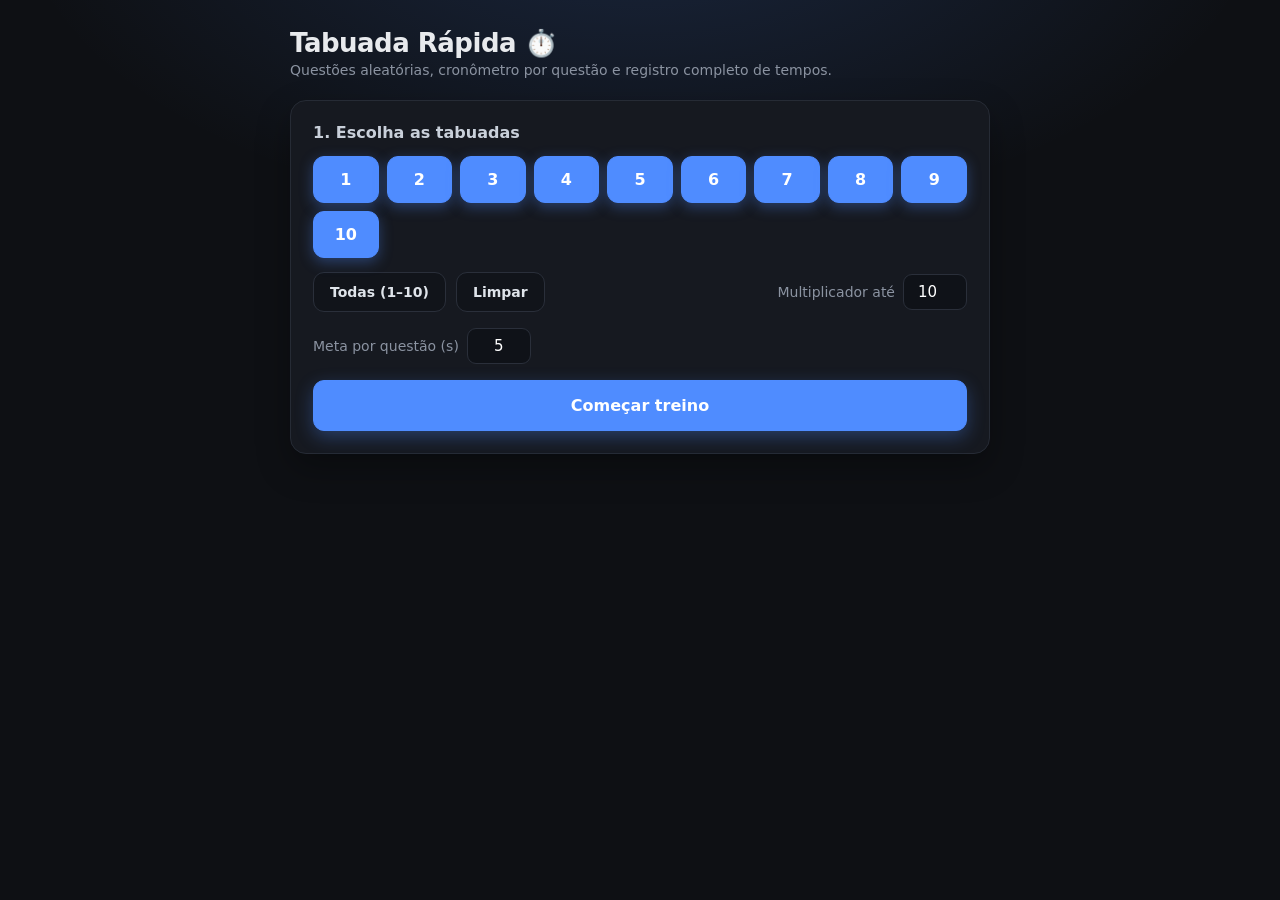
==== estudo da tabuada/index.html @ 150b81b7 "primeiro arquivo - tabuada funcional" ====
<!DOCTYPE html>
<html lang="pt-BR">
<head>
<meta charset="UTF-8">
<meta name="viewport" content="width=device-width, initial-scale=1">
<meta name="color-scheme" content="dark">
<title>Tabuada Rápida — treino com cronômetro</title>
<link rel="stylesheet" href="style.css">
<script src="script.js" defer></script>
</head>
<body>
<div class="app">
  <h1>Tabuada Rápida ⏱️</h1>
  <p class="sub">Questões aleatórias, cronômetro por questão e registro completo de tempos.</p>

  <!-- ============ CONFIGURAÇÃO ============ -->
  <section id="setup" class="card">
    <h2>1. Escolha as tabuadas</h2>
    <div id="tables" class="chips"></div>

    <div class="row">
      <button class="btn" data-preset="all">Todas (1–10)</button>
      <button class="btn" data-preset="none">Limpar</button>
      <span class="grow"></span>
      <label class="opt">Multiplicador até
        <input type="number" id="maxB" value="10" min="1" max="12">
      </label>
    </div>

    <div class="row">
      <label class="opt">Meta por questão (s)
        <input type="text" id="goalTime" inputmode="decimal" value="5" placeholder="0 = sem meta">
      </label>
    </div>

    <button id="startBtn" class="btn primary" style="width:100%;padding:15px;font-size:16px">
      Começar treino
    </button>

    <div id="history"></div>
  </section>

  <!-- ============ QUIZ ============ -->
  <section id="quiz" class="card" style="display:none">
    <div class="topbar">
      <span id="progress">0 / 0</span>
      <span id="timer">0,0s</span>
      <button id="quitBtn" class="btn ghost">Encerrar</button>
    </div>
    <div class="progressbar"><div id="progressFill"></div></div>

    <div class="question" id="question">— <span class="x">×</span> —</div>

    <form id="answerForm" autocomplete="off">
      <input id="answer" type="text" inputmode="numeric" placeholder="?" autocomplete="off" autocorrect="off" spellcheck="false">
      <div class="row" style="margin:0;justify-content:center">
        <button type="submit" class="btn primary" style="min-width:150px">Responder</button>
        <button type="button" id="skipBtn" class="btn">Pular</button>
      </div>
    </form>

    <div id="feedback" class="feedback"></div>
    <div id="liveStats" class="stats"></div>
  </section>

  <!-- ============ RESULTADOS ============ -->
  <section id="results" class="card" style="display:none">
    <h2 id="resultsTitle">Resultado da sessão</h2>
    <div class="summary" id="summary"></div>
    <div class="tablewrap">
      <table>
        <thead>
          <tr><th>Conta</th><th>Resposta</th><th>Tempo</th><th>Erros</th></tr>
        </thead>
        <tbody id="recordsBody"></tbody>
      </table>
    </div>
    <div class="row" style="margin-top:18px">
      <button id="againBtn" class="btn primary">Novo treino</button>
      <button id="csvBtn" class="btn">Exportar CSV</button>
    </div>
  </section>
</div>
</body>
</html>
---- estudo da tabuada/style.css ----
*{
  box-sizing: border-box;
  -webkit-tap-highlight-color: transparent;
}

body{
  margin: 0;
  min-height: 100vh;
  background: #0e1014;
  background-image: radial-gradient(900px 480px at 50% -12%, rgba(79,140,255,.18), transparent 70%);
  color: #e8eaed;
  font-family: ui-sans-serif, system-ui, -apple-system, "Segoe UI", Roboto, Arial, sans-serif;
  display: flex;
  justify-content: center;
  padding: 28px 16px 64px;
}

.app{
  width: 100%;
  max-width: 700px;
}

h1{
  font-size: 26px;
  margin: 0 0 4px;
  letter-spacing: -.5px;
}

h2{
  font-size: 16px;
  margin: 0 0 14px;
  color: #c9d0da;
  font-weight: 600;
}

h3{
  font-size: 13px;
  text-transform: uppercase;
  letter-spacing: .8px;
  color: #8b93a1;
  margin: 22px 0 0;
}

.sub{
  color: #8b93a1;
  margin: 0 0 22px;
  font-size: 14px;
}

.card{
  background: #161920;
  border: 1px solid #262b35;
  border-radius: 16px;
  padding: 22px;
  margin-bottom: 16px;
  box-shadow: 0 14px 34px rgba(0,0,0,.3);
}

button{
  font-family: inherit;
  cursor: pointer;
}

/* ---------- chips de tabuada ---------- */
.chips{
  display: grid;
  grid-template-columns: repeat(auto-fill, minmax(62px, 1fr));
  gap: 8px;
  margin-bottom: 14px;
}

.chip{
  position: relative;
}

.chip input{
  position: absolute;
  opacity: 0;
  pointer-events: none;
}

.chip span{
  display: block;
  text-align: center;
  padding: 13px 0;
  border-radius: 11px;
  border: 1px solid #2a2f3a;
  background: #11141a;
  font-weight: 700;
  font-size: 16px;
  transition: .15s;
  user-select: none;
}

.chip input:checked + span{
  background: #4f8cff;
  border-color: #4f8cff;
  color: #fff;
  box-shadow: 0 4px 14px rgba(79,140,255,.35);
}

.chip span:hover{
  border-color: #3d4552;
}

.row{
  display: flex;
  gap: 10px;
  flex-wrap: wrap;
  align-items: center;
  margin-bottom: 16px;
}

.row .grow{
  flex: 1;
}

.btn{
  border: 1px solid #2a2f3a;
  background: #11141a;
  color: #dfe4ea;
  padding: 11px 16px;
  border-radius: 11px;
  font-size: 14px;
  font-weight: 600;
  transition: .15s;
}

.btn:hover{
  border-color: #3d4552;
  background: #161a22;
}

.btn.primary{
  background: #4f8cff;
  border-color: #4f8cff;
  color: #fff;
  box-shadow: 0 6px 18px rgba(79,140,255,.32);
}

.btn.primary:hover{
  background: #3f7cf0;
}

.btn.ghost{
  background: transparent;
}

.btn:disabled{
  opacity: .5;
  cursor: not-allowed;
}

.opt{
  font-size: 14px;
  color: #8b93a1;
  display: flex;
  align-items: center;
  gap: 8px;
}

.opt input{
  width: 64px;
  background: #0f1218;
  border: 1px solid #2a2f3a;
  color: #fff;
  border-radius: 9px;
  padding: 8px;
  font-size: 15px;
  text-align: center;
  font-family: inherit;
  outline: none;
}

.opt input:focus{
  border-color: #4f8cff;
}

/* ---------- quiz ---------- */
.topbar{
  display: flex;
  justify-content: space-between;
  align-items: center;
  gap: 12px;
  margin-bottom: 12px;
}

#progress{
  font-size: 14px;
  color: #8b93a1;
  font-variant-numeric: tabular-nums;
  font-weight: 600;
}

#timer{
  font-size: 22px;
  font-weight: 800;
  font-variant-numeric: tabular-nums;
  color: #4f8cff;
  letter-spacing: .5px;
  min-width: 86px;
  text-align: right;
}

.progressbar{
  height: 6px;
  background: #0f1218;
  border-radius: 99px;
  overflow: hidden;
  margin-bottom: 30px;
}

#progressFill{
  height: 100%;
  width: 0;
  background: linear-gradient(90deg, #4f8cff, #7ea8ff);
  transition: width .3s;
}

.question{
  text-align: center;
  font-size: clamp(42px, 11vw, 62px);
  font-weight: 800;
  letter-spacing: 2px;
  font-variant-numeric: tabular-nums;
  margin: 6px 0 26px;
}

.question .x{
  color: #4f8cff;
  margin: 0 10px;
}

#answerForm{
  display: flex;
  flex-direction: column;
  align-items: center;
  gap: 14px;
}

#answer{
  width: min(280px, 100%);
  text-align: center;
  font-size: 42px;
  font-weight: 800;
  padding: 8px 10px;
  border-radius: 14px;
  border: 2px solid #2b3240;
  background: #0f1218;
  color: #fff;
  outline: none;
  font-family: inherit;
  font-variant-numeric: tabular-nums;
  transition: border-color .15s, box-shadow .15s;
}

#answer:focus{
  border-color: #4f8cff;
  box-shadow: 0 0 0 4px rgba(79,140,255,.15);
}

#answer::-webkit-outer-spin-button,
#answer::-webkit-inner-spin-button{
  -webkit-appearance: none;
  margin: 0;
}

.feedback{
  min-height: 26px;
  text-align: center;
  font-weight: 700;
  font-size: 16px;
  margin-top: 16px;
  transition: .15s;
  font-variant-numeric: tabular-nums;
}

.feedback.ok{
  color: #28c76f;
}

.feedback.err{
  color: #ff5c5c;
}

.stats{
  display: flex;
  gap: 18px;
  justify-content: center;
  flex-wrap: wrap;
  margin-top: 18px;
  font-size: 13px;
  color: #8b93a1;
}

.stats b{
  color: #dfe4ea;
  font-variant-numeric: tabular-nums;
}

@keyframes shake{
  0%, 100%{
    transform: translateX(0);
  }
  20%{
    transform: translateX(-9px);
  }
  60%{
    transform: translateX(9px);
  }
}

.shake{
  animation: shake .25s;
}

/* ---------- resultados ---------- */
.summary{
  display: grid;
  grid-template-columns: repeat(auto-fit, minmax(140px, 1fr));
  gap: 10px;
  margin-bottom: 20px;
}

.stat{
  background: #11141a;
  border: 1px solid #232833;
  border-radius: 12px;
  padding: 12px 14px;
}

.stat .k{
  display: block;
  font-size: 11px;
  text-transform: uppercase;
  letter-spacing: .7px;
  color: #8b93a1;
  margin-bottom: 5px;
}

.stat .v{
  font-size: 19px;
  font-weight: 800;
  font-variant-numeric: tabular-nums;
}

.tablewrap{
  max-height: 420px;
  overflow: auto;
  border: 1px solid #232833;
  border-radius: 12px;
}

table{
  width: 100%;
  border-collapse: collapse;
  font-size: 14px;
  font-variant-numeric: tabular-nums;
}

thead th{
  position: sticky;
  top: 0;
  background: #11141a;
  color: #8b93a1;
  text-align: left;
  padding: 11px 14px;
  font-size: 11px;
  letter-spacing: .7px;
  text-transform: uppercase;
  border-bottom: 1px solid #232833;
  z-index: 1;
}

tbody td{
  padding: 10px 14px;
  border-bottom: 1px solid #1c2029;
}

tbody tr:last-child td{
  border-bottom: none;
}

tbody tr:hover{
  background: #141821;
}

.t-ok{
  color: #28c76f;
  font-weight: 700;
}

.t-warn{
  color: #ffb020;
  font-weight: 700;
}

.t-bad{
  color: #ff5c5c;
  font-weight: 700;
}

.muted{
  color: #8b93a1;
}

.hist{
  list-style: none;
  padding: 0;
  margin: 14px 0 0;
  font-size: 13px;
  color: #8b93a1;
}

.hist li{
  display: flex;
  gap: 12px;
  flex-wrap: wrap;
  padding: 9px 0;
  border-top: 1px solid #1c2029;
}

.hist li span:first-child{
  color: #c9d0da;
  font-weight: 600;
}

.hidden{
  display: none !important;
}
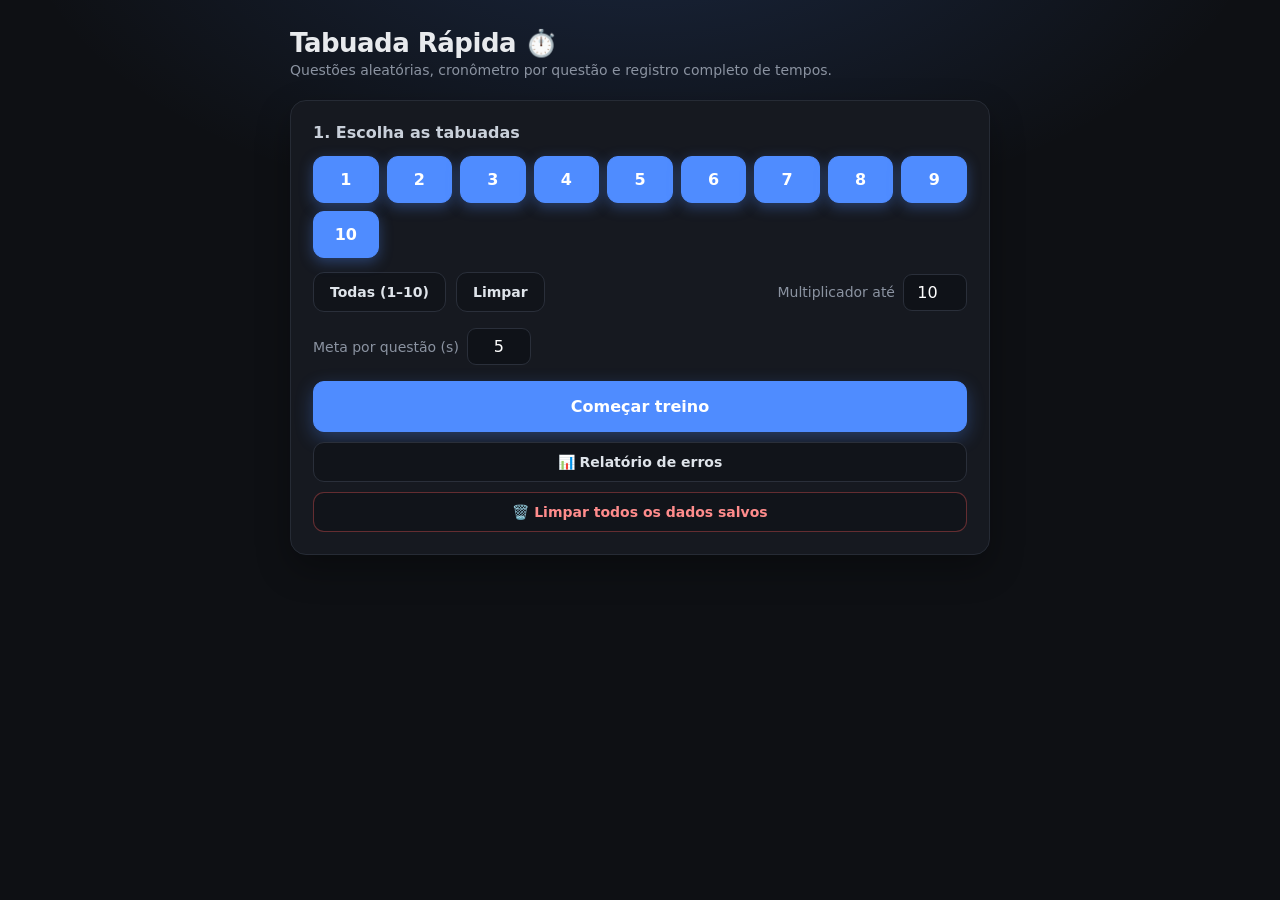
==== commit 34b787b8: "responsividade e melhoria do grafico de resultados" ====
--- a/estudo da tabuada/index.html
+++ b/estudo da tabuada/index.html
@@ -2,8 +2,9 @@
 <html lang="pt-BR">
 <head>
 <meta charset="UTF-8">
-<meta name="viewport" content="width=device-width, initial-scale=1">
+<meta name="viewport" content="width=device-width, initial-scale=1, viewport-fit=cover">
 <meta name="color-scheme" content="dark">
+<meta name="theme-color" content="#0e1014">
 <title>Tabuada Rápida — treino com cronômetro</title>
 <link rel="stylesheet" href="style.css">
 <script src="script.js" defer></script>
@@ -33,9 +34,9 @@
       </label>
     </div>
 
-    <button id="startBtn" class="btn primary" style="width:100%;padding:15px;font-size:16px">
-      Começar treino
-    </button>
+    <button id="startBtn" class="btn primary btn-block btn-lg">Começar treino</button>
+    <button id="reportBtn" class="btn btn-block">📊 Relatório de erros</button>
+    <button id="clearAllBtn" class="btn btn-block btn-danger">🗑️ Limpar todos os dados salvos</button>
 
     <div id="history"></div>
   </section>
@@ -53,8 +54,8 @@
 
     <form id="answerForm" autocomplete="off">
       <input id="answer" type="text" inputmode="numeric" placeholder="?" autocomplete="off" autocorrect="off" spellcheck="false">
-      <div class="row" style="margin:0;justify-content:center">
-        <button type="submit" class="btn primary" style="min-width:150px">Responder</button>
+      <div class="row row-tight row-center">
+        <button type="submit" class="btn primary btn-submit">Responder</button>
         <button type="button" id="skipBtn" class="btn">Pular</button>
       </div>
     </form>
@@ -75,11 +76,26 @@
         <tbody id="recordsBody"></tbody>
       </table>
     </div>
-    <div class="row" style="margin-top:18px">
+    <div class="row actions-row">
       <button id="againBtn" class="btn primary">Novo treino</button>
       <button id="csvBtn" class="btn">Exportar CSV</button>
+      <button id="reportBtn2" class="btn">📊 Relatório de erros</button>
     </div>
   </section>
+
+  <!-- ============ MODAL DE RELATÓRIO ============ -->
+  <div id="reportModal" class="modal-backdrop hidden" role="dialog" aria-modal="true" aria-label="Relatório de erros">
+    <div class="modal">
+      <div class="modal-head">
+        <h2 class="modal-title">📊 Relatório de erros</h2>
+        <button id="closeReportBtn" class="btn ghost">Fechar</button>
+      </div>
+      <div id="reportBody"></div>
+      <div class="row actions-row">
+        <button id="resetErrorsBtn" class="btn">Limpar dados acumulados</button>
+      </div>
+    </div>
+  </div>
 </div>
 </body>
 </html>
--- a/estudo da tabuada/style.css
+++ b/estudo da tabuada/style.css
@@ -1,3 +1,8 @@
+html{
+  -webkit-text-size-adjust: 100%;
+  text-size-adjust: 100%;
+}
+
 *{
   box-sizing: border-box;
   -webkit-tap-highlight-color: transparent;
@@ -6,6 +11,8 @@
 body{
   margin: 0;
   min-height: 100vh;
+  min-height: 100dvh;
+  overflow-x: hidden;
   background: #0e1014;
   background-image: radial-gradient(900px 480px at 50% -12%, rgba(79,140,255,.18), transparent 70%);
   color: #e8eaed;
@@ -115,6 +122,19 @@
   flex: 1;
 }
 
+.row-tight{
+  margin: 0;
+  justify-content: center;
+}
+
+.row-center{
+  justify-content: center;
+}
+
+.actions-row{
+  margin-top: 18px;
+}
+
 .btn{
   border: 1px solid #2a2f3a;
   background: #11141a;
@@ -151,6 +171,35 @@
   cursor: not-allowed;
 }
 
+/* utilidades */
+.btn-block{
+  width: 100%;
+}
+
+.btn-block + .btn-block{
+  margin-top: 10px;
+}
+
+.btn-lg{
+  padding: 15px;
+  font-size: 16px;
+}
+
+.btn-submit{
+  min-width: 150px;
+}
+
+.btn-danger{
+  color: #ff8c8c;
+  border-color: rgba(255,92,92,.35);
+}
+
+.btn-danger:hover{
+  color: #ffaaaa;
+  border-color: rgba(255,92,92,.6);
+  background: rgba(255,92,92,.08);
+}
+
 .opt{
   font-size: 14px;
   color: #8b93a1;
@@ -166,7 +215,7 @@
   color: #fff;
   border-radius: 9px;
   padding: 8px;
-  font-size: 15px;
+  font-size: 16px;
   text-align: center;
   font-family: inherit;
   outline: none;
@@ -298,16 +347,14 @@
   font-variant-numeric: tabular-nums;
 }
 
+.stats-report{
+  margin-bottom: 16px;
+}
+
 @keyframes shake{
-  0%, 100%{
-    transform: translateX(0);
-  }
-  20%{
-    transform: translateX(-9px);
-  }
-  60%{
-    transform: translateX(9px);
-  }
+  0%, 100%{ transform: translateX(0); }
+  20%{ transform: translateX(-9px); }
+  60%{ transform: translateX(9px); }
 }
 
 .shake{
@@ -349,6 +396,7 @@
   overflow: auto;
   border: 1px solid #232833;
   border-radius: 12px;
+  -webkit-overflow-scrolling: touch;
 }
 
 table{
@@ -375,6 +423,7 @@
 tbody td{
   padding: 10px 14px;
   border-bottom: 1px solid #1c2029;
+  white-space: nowrap;
 }
 
 tbody tr:last-child td{
@@ -385,24 +434,10 @@
   background: #141821;
 }
 
-.t-ok{
-  color: #28c76f;
-  font-weight: 700;
-}
-
-.t-warn{
-  color: #ffb020;
-  font-weight: 700;
-}
-
-.t-bad{
-  color: #ff5c5c;
-  font-weight: 700;
-}
-
-.muted{
-  color: #8b93a1;
-}
+.t-ok{ color: #28c76f; font-weight: 700; }
+.t-warn{ color: #ffb020; font-weight: 700; }
+.t-bad{ color: #ff5c5c; font-weight: 700; }
+.muted{ color: #8b93a1; }
 
 .hist{
   list-style: none;
@@ -427,4 +462,701 @@
 
 .hidden{
   display: none !important;
+}
+
+.empty-msg{
+  text-align: center;
+  padding: 24px 0;
+}
+
+.pairs-empty{
+  margin: 8px 0 0 26px;
+}
+
+.ok-text{
+  color: #28c76f;
+}
+
+/* ---------- modal ---------- */
+@keyframes fadeIn{
+  from{ opacity: 0; }
+  to{ opacity: 1; }
+}
+
+@keyframes popIn{
+  from{ opacity: 0; transform: translateY(10px) scale(.98); }
+  to{ opacity: 1; transform: translateY(0) scale(1); }
+}
+
+.modal-backdrop{
+  position: fixed;
+  inset: 0;
+  background: rgba(0,0,0,.68);
+  display: flex;
+  align-items: center;
+  justify-content: center;
+  padding: 20px;
+  z-index: 100;
+  animation: fadeIn .18s ease-out;
+}
+
+.modal{
+  background: #161920;
+  border: 1px solid #262b35;
+  border-radius: 16px;
+  padding: 22px;
+  width: 100%;
+  max-width: 640px;
+  max-height: 85vh;
+  max-height: 85dvh;
+  overflow-y: auto;
+  -webkit-overflow-scrolling: touch;
+  box-shadow: 0 24px 70px rgba(0,0,0,.55);
+  animation: popIn .2s ease-out;
+}
+
+.modal-head{
+  display: flex;
+  justify-content: space-between;
+  align-items: center;
+  margin-bottom: 16px;
+  gap: 12px;
+}
+
+.modal-title{
+  margin: 0;
+  color: #dfe4ea;
+}
+
+/* banners */
+.worst-banner{
+  background: linear-gradient(135deg, rgba(255,92,92,.15), rgba(255,92,92,.04));
+  border: 1px solid rgba(255,92,92,.35);
+  border-radius: 12px;
+  padding: 14px 16px;
+  margin-bottom: 18px;
+}
+
+.worst-banner .big{
+  font-size: 19px;
+  font-weight: 800;
+  color: #ff5c5c;
+}
+
+.worst-banner .small{
+  font-size: 13px;
+  color: #c9d0da;
+  margin-top: 4px;
+}
+
+.worst-banner-ok{
+  border-color: rgba(40,199,111,.35);
+  background: linear-gradient(135deg, rgba(40,199,111,.15), rgba(40,199,111,.04));
+}
+
+.slow-banner{
+  background: linear-gradient(135deg, rgba(255,176,32,.15), rgba(255,176,32,.04));
+  border: 1px solid rgba(255,176,32,.35);
+  border-radius: 12px;
+  padding: 14px 16px;
+  margin-bottom: 18px;
+}
+
+.slow-banner .big{
+  font-size: 19px;
+  font-weight: 800;
+  color: #ffb020;
+}
+
+.slow-banner .small{
+  font-size: 13px;
+  color: #c9d0da;
+  margin-top: 4px;
+}
+
+/* seções */
+.section-divider{
+  margin: 28px 0 18px;
+  padding-top: 20px;
+  border-top: 1px solid #232833;
+}
+
+.section-title{
+  font-size: 15px;
+  font-weight: 700;
+  color: #dfe4ea;
+  margin: 0 0 4px;
+}
+
+.section-title-spaced{
+  margin-top: 24px;
+}
+
+.section-sub{
+  font-size: 12px;
+  color: #8b93a1;
+  margin: 0 0 14px;
+}
+
+/* detalhes por tabuada */
+.table-report{
+  border-bottom: 1px solid #1c2029;
+  padding: 2px 0;
+}
+
+.table-report:last-child{
+  border-bottom: none;
+}
+
+.table-report summary{
+  display: flex;
+  align-items: center;
+  gap: 12px;
+  padding: 10px 0;
+  cursor: pointer;
+  list-style: none;
+  user-select: none;
+}
+
+.table-report summary::-webkit-details-marker{
+  display: none;
+}
+
+.table-report summary::before{
+  content: "▸";
+  color: #8b93a1;
+  transition: transform .2s;
+  width: 14px;
+  display: inline-block;
+  flex-shrink: 0;
+}
+
+.table-report[open] summary::before{
+  transform: rotate(90deg);
+}
+
+.table-report .label{
+  width: 110px;
+  font-weight: 700;
+  font-variant-numeric: tabular-nums;
+  color: #dfe4ea;
+  flex-shrink: 0;
+}
+
+.table-report .track{
+  flex: 1;
+  height: 10px;
+  background: #0f1218;
+  border-radius: 99px;
+  overflow: hidden;
+  min-width: 40px;
+}
+
+.table-report .fill{
+  height: 100%;
+  background: linear-gradient(90deg, #ff5c5c, #ff8c8c);
+  border-radius: 99px;
+  transition: width .4s;
+}
+
+.table-report .count{
+  min-width: 130px;
+  text-align: right;
+  font-size: 13px;
+  color: #8b93a1;
+  font-variant-numeric: tabular-nums;
+  flex-shrink: 0;
+}
+
+.table-report.worst .label{
+  color: #ff5c5c;
+}
+
+.table-report.worst .fill{
+  background: linear-gradient(90deg, #ff3b3b, #ff5c5c);
+}
+
+.table-report ul.hist{
+  margin: 4px 0 10px 26px;
+}
+
+.table-report.t-ok .label{
+  color: #28c76f;
+}
+
+.table-report.t-warn .label{
+  color: #ffb020;
+}
+
+.table-report.t-bad .label{
+  color: #ff5c5c;
+}
+
+.table-report.t-ok .fill{
+  background: linear-gradient(90deg, #28c76f, #5ddc93);
+}
+
+.table-report.t-warn .fill{
+  background: linear-gradient(90deg, #ffb020, #ffcd6b);
+}
+
+.table-report.t-bad .fill{
+  background: linear-gradient(90deg, #ff5c5c, #ff8c8c);
+}
+
+/* top 10 mais lentas */
+.pair-bars{
+  display: flex;
+  flex-direction: column;
+  gap: 2px;
+}
+
+.pair-bar-row{
+  display: flex;
+  align-items: center;
+  gap: 12px;
+  padding: 7px 0;
+  border-bottom: 1px solid #1c2029;
+}
+
+.pair-bar-row:last-child{
+  border-bottom: none;
+}
+
+.pair-bar-row .pair-label{
+  min-width: 108px;
+  font-size: 13px;
+  font-weight: 700;
+  color: #dfe4ea;
+  font-variant-numeric: tabular-nums;
+  flex-shrink: 0;
+}
+
+.pair-bar-row .track{
+  flex: 1;
+  height: 8px;
+  background: #0f1218;
+  border-radius: 99px;
+  overflow: hidden;
+  min-width: 40px;
+}
+
+.pair-bar-row .fill{
+  height: 100%;
+  border-radius: 99px;
+  transition: width .4s;
+}
+
+.pair-bar-row .pair-time{
+  min-width: 52px;
+  text-align: right;
+  font-size: 13px;
+  font-weight: 700;
+  font-variant-numeric: tabular-nums;
+  flex-shrink: 0;
+}
+
+.pair-bar-row.t-ok .fill{ background: linear-gradient(90deg, #28c76f, #5ddc93); }
+.pair-bar-row.t-warn .fill{ background: linear-gradient(90deg, #ffb020, #ffcd6b); }
+.pair-bar-row.t-bad .fill{ background: linear-gradient(90deg, #ff5c5c, #ff8c8c); }
+
+.pair-bar-row.t-ok .pair-time{ color: #28c76f; }
+.pair-bar-row.t-warn .pair-time{ color: #ffb020; }
+.pair-bar-row.t-bad .pair-time{ color: #ff5c5c; }
+
+/* ============================================================
+   RESPONSIVO — telas pequenas (celulares)
+   ============================================================ */
+
+/* ---------- ≤ 480px ---------- */
+@media (max-width: 480px){
+  body{
+    padding: 20px 12px 48px;
+  }
+
+  h1{
+    font-size: 22px;
+  }
+
+  h2{
+    font-size: 15px;
+    margin-bottom: 12px;
+  }
+
+  .sub{
+    font-size: 13px;
+    margin-bottom: 16px;
+  }
+
+  .card{
+    padding: 16px;
+    border-radius: 14px;
+    margin-bottom: 12px;
+  }
+
+  .chips{
+    grid-template-columns: repeat(auto-fill, minmax(52px, 1fr));
+    gap: 6px;
+    margin-bottom: 12px;
+  }
+
+  .chip span{
+    padding: 12px 0;
+    font-size: 15px;
+  }
+
+  .row{
+    gap: 8px;
+    margin-bottom: 12px;
+  }
+
+  .opt{
+    font-size: 13px;
+    gap: 6px;
+  }
+
+  .opt input{
+    width: 58px;
+    padding: 7px;
+  }
+
+  .btn{
+    padding: 12px 14px;
+    font-size: 14px;
+    min-height: 44px;
+  }
+
+  .btn-lg{
+    padding: 14px;
+    font-size: 15px;
+  }
+
+  .btn-submit{
+    min-width: 130px;
+  }
+
+  .topbar{
+    gap: 8px;
+    margin-bottom: 10px;
+  }
+
+  #progress{
+    font-size: 13px;
+  }
+
+  #timer{
+    font-size: 18px;
+    min-width: 70px;
+  }
+
+  .progressbar{
+    margin-bottom: 20px;
+  }
+
+  .question{
+    margin: 6px 0 20px;
+    font-size: clamp(38px, 11vw, 52px);
+    letter-spacing: 1.5px;
+  }
+
+  .question .x{
+    margin: 0 6px;
+  }
+
+  #answerForm{
+    gap: 10px;
+  }
+
+  #answer{
+    font-size: 36px;
+    padding: 8px;
+    width: min(240px, 100%);
+  }
+
+  .feedback{
+    font-size: 15px;
+    margin-top: 12px;
+  }
+
+  .stats{
+    gap: 12px;
+    margin-top: 14px;
+    font-size: 12px;
+  }
+
+  .summary{
+    grid-template-columns: repeat(auto-fit, minmax(130px, 1fr));
+    gap: 8px;
+    margin-bottom: 16px;
+  }
+
+  .stat{
+    padding: 10px 12px;
+  }
+
+  .stat .v{
+    font-size: 17px;
+  }
+
+  .tablewrap{
+    max-height: 320px;
+  }
+
+  table{
+    font-size: 13px;
+  }
+
+  thead th{
+    padding: 9px 10px;
+    font-size: 10px;
+  }
+
+  tbody td{
+    padding: 9px 10px;
+  }
+
+  .hist{
+    font-size: 12px;
+  }
+
+  .hist li{
+    gap: 8px;
+    padding: 8px 0;
+  }
+
+  /* ações da tela de resultados: empilham */
+  .actions-row{
+    flex-direction: column;
+    align-items: stretch;
+  }
+
+  .actions-row .btn{
+    width: 100%;
+  }
+
+  .actions-row .btn + .btn{
+    margin-top: 8px;
+  }
+
+  /* modal */
+  .modal-backdrop{
+    padding: 10px;
+    align-items: flex-start;
+    padding-top: 24px;
+  }
+
+  .modal{
+    padding: 16px;
+    border-radius: 14px;
+    max-height: 90vh;
+    max-height: 90dvh;
+  }
+
+  .modal-head{
+    margin-bottom: 12px;
+    gap: 8px;
+  }
+
+  .modal-title{
+    font-size: 15px;
+  }
+
+  .worst-banner,
+  .slow-banner{
+    padding: 12px 14px;
+    margin-bottom: 14px;
+  }
+
+  .worst-banner .big,
+  .slow-banner .big{
+    font-size: 16px;
+  }
+
+  .worst-banner .small,
+  .slow-banner .small{
+    font-size: 12px;
+  }
+
+  .section-divider{
+    margin: 20px 0 14px;
+    padding-top: 16px;
+  }
+
+  .section-title{
+    font-size: 14px;
+  }
+
+  .section-sub{
+    font-size: 11px;
+  }
+
+  .table-report summary{
+    gap: 8px;
+    padding: 8px 0;
+  }
+
+  .table-report .label{
+    width: 90px;
+    font-size: 13px;
+  }
+
+  .table-report .count{
+    min-width: 110px;
+    font-size: 12px;
+  }
+
+  .table-report ul.hist{
+    margin: 4px 0 10px 20px;
+  }
+
+  .pair-bar-row{
+    gap: 8px;
+    padding: 6px 0;
+  }
+
+  .pair-bar-row .pair-label{
+    min-width: 88px;
+    font-size: 12px;
+  }
+
+  .pair-bar-row .pair-time{
+    min-width: 46px;
+    font-size: 12px;
+  }
+
+  .pairs-empty{
+    margin-left: 20px;
+  }
+}
+
+/* ---------- ≤ 380px (iPhone SE / muito pequeno) ---------- */
+@media (max-width: 380px){
+  body{
+    padding: 16px 10px 40px;
+  }
+
+  h1{
+    font-size: 20px;
+  }
+
+  .card{
+    padding: 14px;
+    border-radius: 12px;
+  }
+
+  .chips{
+    grid-template-columns: repeat(auto-fill, minmax(46px, 1fr));
+    gap: 5px;
+  }
+
+  .chip span{
+    padding: 11px 0;
+    font-size: 14px;
+  }
+
+  .btn{
+    padding: 11px 12px;
+    font-size: 13px;
+  }
+
+  .btn-lg{
+    padding: 13px;
+    font-size: 14px;
+  }
+
+  .btn-submit{
+    min-width: 110px;
+  }
+
+  #progress{
+    font-size: 12px;
+  }
+
+  #timer{
+    font-size: 16px;
+    min-width: 60px;
+  }
+
+  .question{
+    font-size: 32px;
+    letter-spacing: 1px;
+    margin: 4px 0 16px;
+  }
+
+  #answer{
+    font-size: 32px;
+    padding: 6px;
+    width: 100%;
+  }
+
+  .feedback{
+    font-size: 14px;
+    margin-top: 10px;
+  }
+
+  .summary{
+    grid-template-columns: 1fr;
+  }
+
+  .stat .v{
+    font-size: 16px;
+  }
+
+  .modal{
+    padding: 14px;
+    border-radius: 12px;
+  }
+
+  .modal-title{
+    font-size: 14px;
+  }
+
+  .worst-banner .big,
+  .slow-banner .big{
+    font-size: 15px;
+  }
+
+  .table-report .label{
+    width: 78px;
+    font-size: 12px;
+  }
+
+  .table-report .count{
+    min-width: 90px;
+    font-size: 11px;
+  }
+
+  .table-report summary{
+    gap: 6px;
+  }
+
+  .pair-bar-row .pair-label{
+    min-width: 76px;
+    font-size: 11px;
+  }
+
+  .pair-bar-row .pair-time{
+    min-width: 42px;
+    font-size: 11px;
+  }
+}
+
+/* ---------- Touch: feedback tátil sem hover ---------- */
+@media (hover: none){
+  .btn:active{
+    transform: scale(.97);
+    transition: transform .05s;
+  }
+
+  .btn.primary:active{
+    background: #3f7cf0;
+  }
+
+  .chip span:active{
+    border-color: #4f8cff;
+  }
+
+  .table-report summary:active{
+    background: #141821;
+  }
 }
